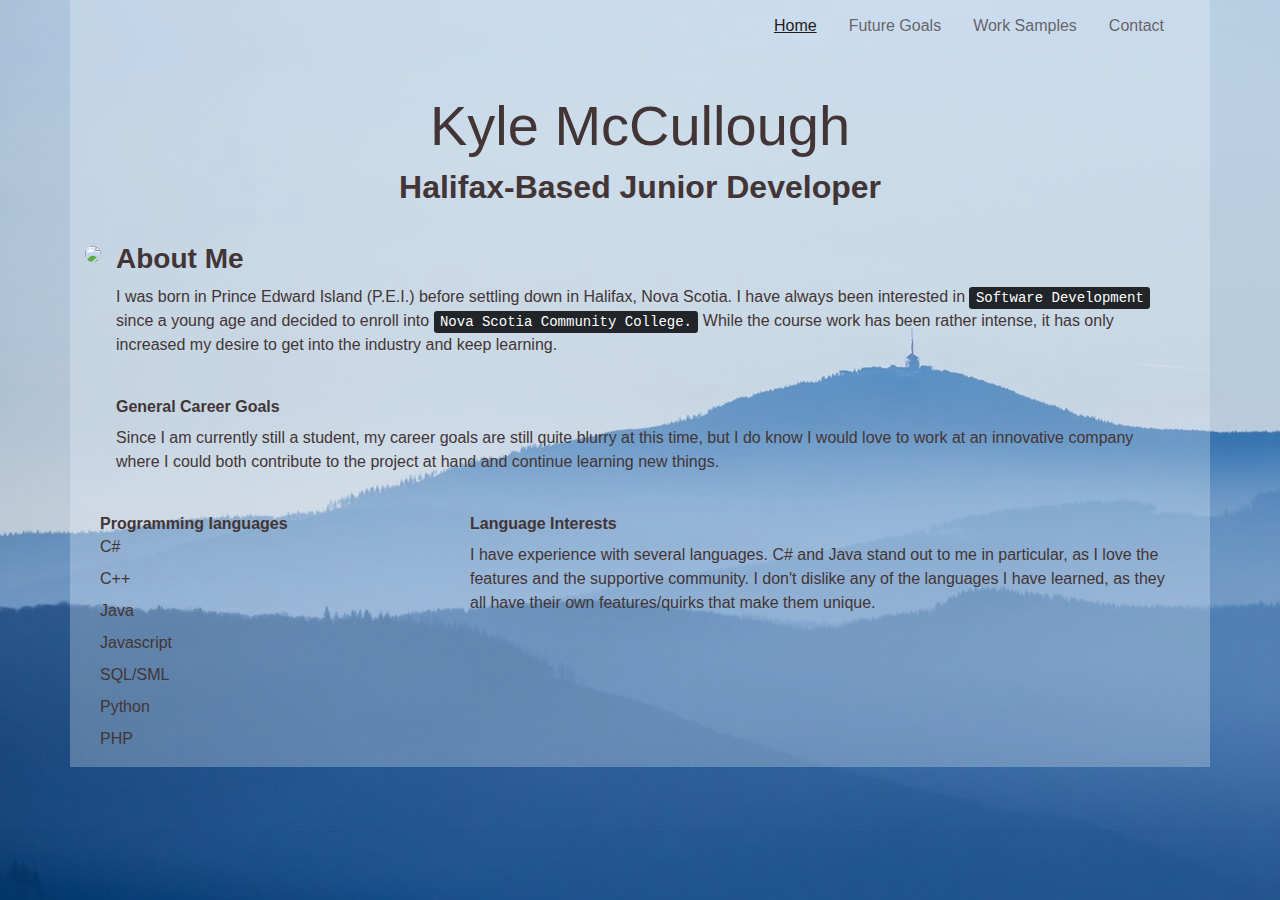
==== index.html @ 57d94fbb "Initial Commit" ====
<!DOCTYPE html>
<html lang="en">
    
    <head>
		<meta name="viewport" content="width=device-width, initial-scale=1">
        <meta charset="utf-8">
		<link rel="stylesheet" href="https://maxcdn.bootstrapcdn.com/bootstrap/4.5.2/css/bootstrap.min.css">
		<script src="https://ajax.googleapis.com/ajax/libs/jquery/3.5.1/jquery.min.js"></script>
		<script src="https://cdnjs.cloudflare.com/ajax/libs/popper.js/1.16.0/umd/popper.min.js"></script>
		<script src="https://maxcdn.bootstrapcdn.com/bootstrap/4.5.2/js/bootstrap.min.js"></script>
        <meta http-equiv="X-UA-Compatible" content="IE=edge">
        <title>Kyle McCullough Portfolio</title>
        <meta name="description" content="An interactive getting started guide for Brackets.">
        <link rel="stylesheet" href="main.css">
    </head>
    <body>
        
		<div class="container bodyBackground">
			<ul class="col-sm 3 intro">
				<li><a href="contact.html"><p>Contact</p></a></li>
				<!-- <li><a href="resume.html"><p>Resume</p></a></li> -->
				<li><a href="samples.html" ><p>Work Samples</p></a></li>
				<li><a href="goals.html" ><p>Future Goals</p></a></li>
				<li><a href="index.html"><p id="currentPage">Home</p></a></li>
			</ul>

			<div class="container pt-4"></div>

			<h1 class="col-sm 3 intro display-4">Kyle McCullough</h1>
			<h2 class="col-sm 3 intro ">Halifax-Based Junior Developer</h2>

			<div class="container pt-4"></div>

				<article class="container-sm">
					
					<article class="row">				
						<article class="col-">
							<a href="https://placeholder.com"><img class="rounded-circle" src="https://via.placeholder.com/250"></a>
						</article>

						<article class="col">
							<h3>About Me</h3>
							<p>I was born in Prince Edward Island (P.E.I.) before settling down in Halifax, Nova Scotia. I have always been interested in <kbd>Software Development</kbd> since a young age and decided to enroll into <kbd>Nova Scotia Community College.</kbd> While the course work has been rather intense, it has only increased my desire to get into the industry and keep learning.</p>
						
							<div class="container pt-4"></div>

							<h6>General Career Goals</h6>
							<p>Since I am currently still a student, my career goals are still quite blurry at this time, but I do know I would love to work at an innovative company where I could both contribute to the project at hand and continue learning new things.</p>
						</article>
					</article>
					
					
					<div class="container pt-4"></div>
					
					<article class="row">
						<article class="col-4">
							<dl>
								<dt>Programming languages</dt>
								<dd>C#</dd>
								<dd>C++</dd>
								<dd>Java</dd>
								<dd>Javascript</dd>
								<dd>SQL/SML</dd>
								<dd>Python</dd>
								<dd>PHP</dd>
							</dl>
						</article>
						
						<article class="col">
							<h6>Language Interests</h6>
							<p>I have experience with several languages. C# and Java stand out to me in particular, as I love the features and the supportive community. I don't dislike any of the languages I have learned, as they all have their own features/quirks that make them unique.</p>


							<!-- <h6>Career Interests</h6>
							<p></p> -->

						</article>
						
					</article>
					
				</article>
		</div>	
	</body>
</html>
---- main.css ----
body {
  background-image: url(Images/krzysztof-kowalik-2pnozU26QBo-unsplash.jpg);
	background-repeat: repeat;
	box-shadow: 0 0 2px rgba(0, 0, 0, 0.06);
  color: #545454;
  font-family: "Helvetica Neue", Helvetica, Arial, sans-serif;
  font-size: 16px;
  line-height: 1.5;
  margin: 0 auto;
  padding: 0em 0em 4em;
}

/* Class styles */

.sample {
  box-shadow: 5px 10px;
}

.bodyBackground {
	background-color: rgba(240, 248, 255, 0.28);
}

.contact {
  font-size: larger;
  text-align: center;
}

.intro {
  text-align: center;
}

.centeredList dd {
  font-size:larger;
}

.centeredList {
  text-align: left;
}

/* ID styles */

#currentPage {
	color: #241b1b;
	text-decoration: underline;
	text-decoration-color: #241b1b;
}

#note {
	text-align: center;
}

#name {
  text-align: left;
}

/* General styles */

p, dd {
	color: #433535;
}

h1, h2, h3, h4, h5, h6, dt {
  color: #433535;
  font-weight: 600;
  line-height: 1.3;
}

h4, h2 {
  text-align: center;
}

/* Navbar/Links */

a {
  color: #0083e8;
}

ul {
  list-style-type: none;
  margin: 0;
  padding-right: 8%;
  overflow: hidden;
}

li {
  float: right;
}

li p {
	color: rgba(67, 53, 53, 0.74);
}

li a {
  display: block;
  color: white;
  text-align: center;
  padding: 14px 16px;
  text-decoration: none;
}

li a:hover {
  background-color: rgba(176, 243, 255, 0.25);
}
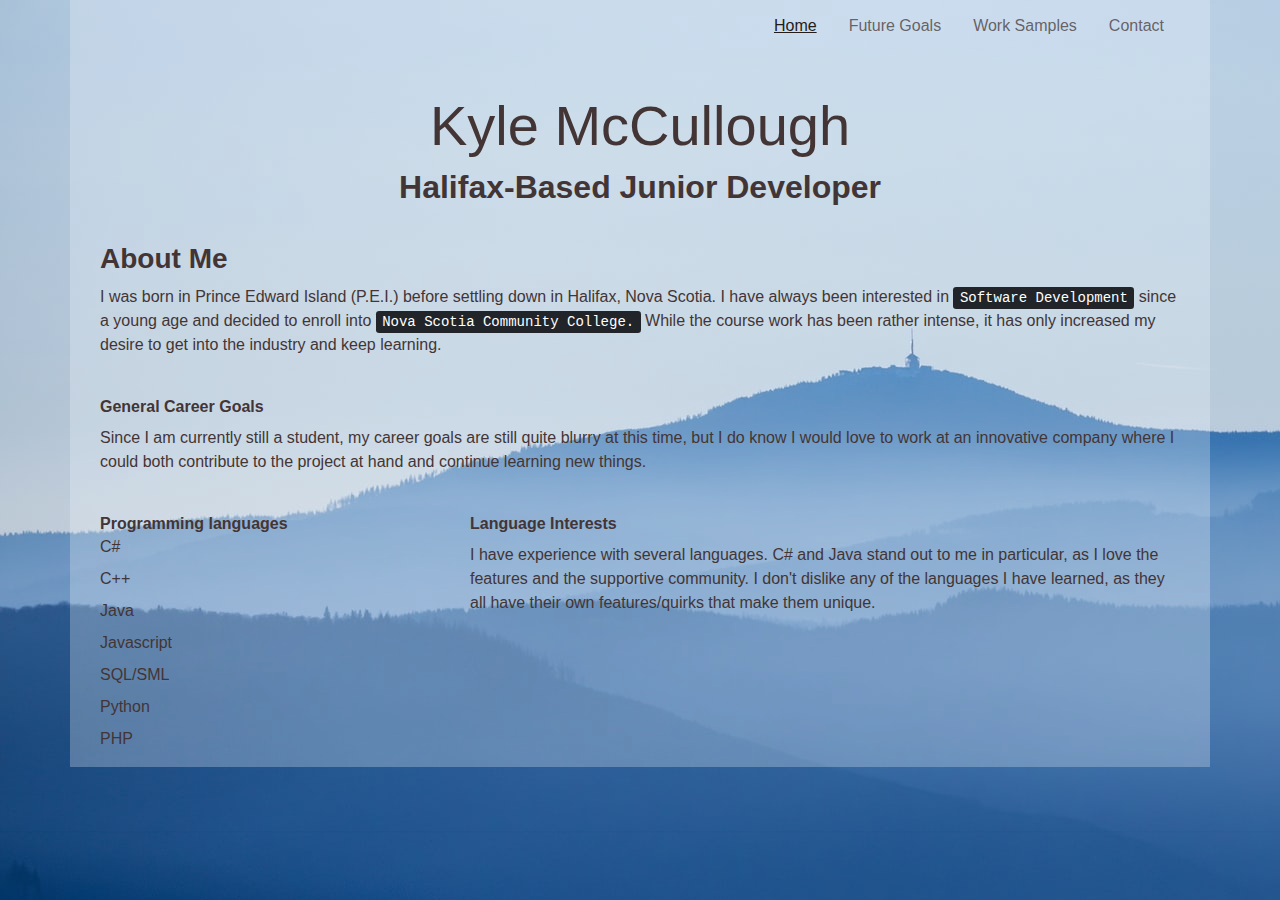
==== commit c617dbe2: "Removed placeholder image." ====
--- a/index.html
+++ b/index.html
@@ -35,7 +35,7 @@
 					
 					<article class="row">				
 						<article class="col-">
-							<a href="https://placeholder.com"><img class="rounded-circle" src="https://via.placeholder.com/250"></a>
+							<!-- <a href="https://placeholder.com"><img class="rounded-circle" src="https://via.placeholder.com/250"></a> -->
 						</article>
 
 						<article class="col">
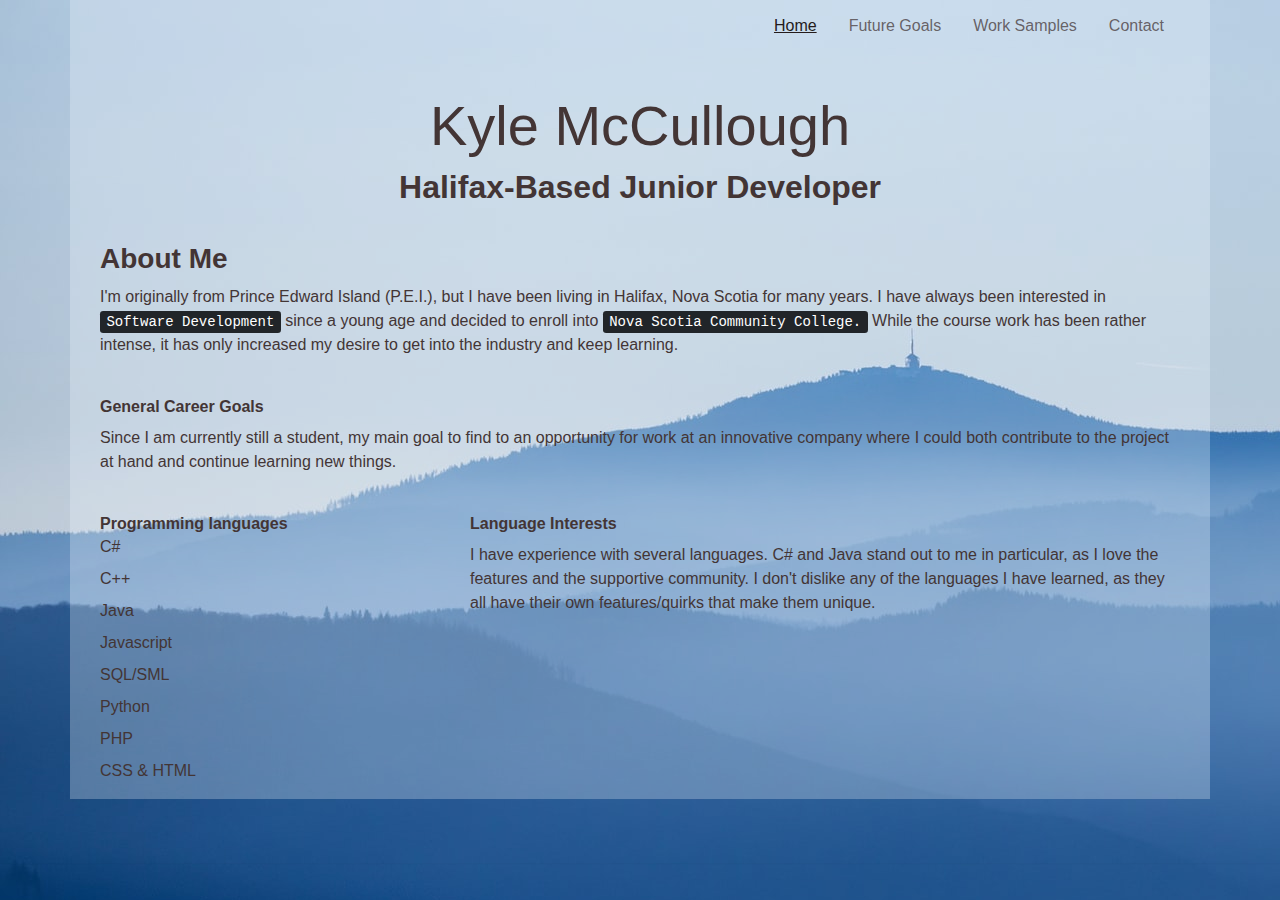
==== commit 6bec2aff: "Rewrote certain sections, added CSS & HTML to languages list." ====
--- a/index.html
+++ b/index.html
@@ -40,12 +40,12 @@
 
 						<article class="col">
 							<h3>About Me</h3>
-							<p>I was born in Prince Edward Island (P.E.I.) before settling down in Halifax, Nova Scotia. I have always been interested in <kbd>Software Development</kbd> since a young age and decided to enroll into <kbd>Nova Scotia Community College.</kbd> While the course work has been rather intense, it has only increased my desire to get into the industry and keep learning.</p>
+							<p>I'm originally from Prince Edward Island (P.E.I.), but I have been living in Halifax, Nova Scotia for many years. I have always been interested in <kbd>Software Development</kbd> since a young age and decided to enroll into <kbd>Nova Scotia Community College.</kbd> While the course work has been rather intense, it has only increased my desire to get into the industry and keep learning.</p>
 						
 							<div class="container pt-4"></div>
 
 							<h6>General Career Goals</h6>
-							<p>Since I am currently still a student, my career goals are still quite blurry at this time, but I do know I would love to work at an innovative company where I could both contribute to the project at hand and continue learning new things.</p>
+							<p>Since I am currently still a student, my main goal to find to an opportunity for work at an innovative company where I could both contribute to the project at hand and continue learning new things.</p>
 						</article>
 					</article>
 					
@@ -63,16 +63,13 @@
 								<dd>SQL/SML</dd>
 								<dd>Python</dd>
 								<dd>PHP</dd>
+								<dd>CSS & HTML</dd>
 							</dl>
 						</article>
 						
 						<article class="col">
 							<h6>Language Interests</h6>
 							<p>I have experience with several languages. C# and Java stand out to me in particular, as I love the features and the supportive community. I don't dislike any of the languages I have learned, as they all have their own features/quirks that make them unique.</p>
-
-
-							<!-- <h6>Career Interests</h6>
-							<p></p> -->
 
 						</article>
 						
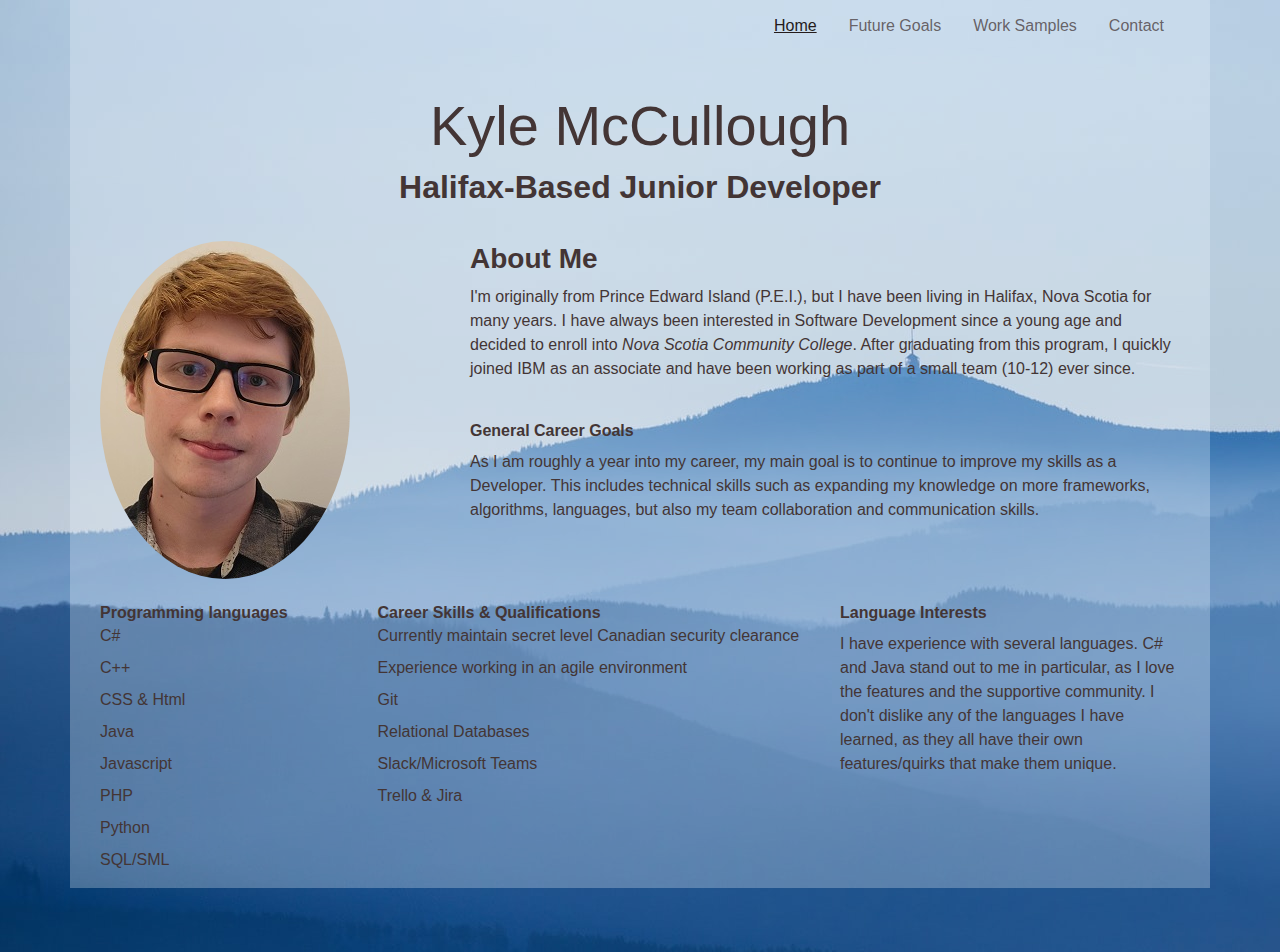
==== commit 0084e674: "Updated with current information" ====
--- a/index.html
+++ b/index.html
@@ -10,7 +10,7 @@
 		<script src="https://maxcdn.bootstrapcdn.com/bootstrap/4.5.2/js/bootstrap.min.js"></script>
         <meta http-equiv="X-UA-Compatible" content="IE=edge">
         <title>Kyle McCullough Portfolio</title>
-        <meta name="description" content="An interactive getting started guide for Brackets.">
+        <meta name="description" content="Portfolio For Kyle McCullough.">
         <link rel="stylesheet" href="main.css">
     </head>
     <body>
@@ -34,18 +34,18 @@
 				<article class="container-sm">
 					
 					<article class="row">				
-						<article class="col-">
-							<!-- <a href="https://placeholder.com"><img class="rounded-circle" src="https://via.placeholder.com/250"></a> -->
+						<article class="col-4" id="myself">
+							<img class="rounded-circle" src="KyleMcCullough.jpg" alt="Picture of myself (Kyle McCullough)">
 						</article>
 
 						<article class="col">
 							<h3>About Me</h3>
-							<p>I'm originally from Prince Edward Island (P.E.I.), but I have been living in Halifax, Nova Scotia for many years. I have always been interested in <kbd>Software Development</kbd> since a young age and decided to enroll into <kbd>Nova Scotia Community College.</kbd> While the course work has been rather intense, it has only increased my desire to get into the industry and keep learning.</p>
+							<p>I'm originally from Prince Edward Island (P.E.I.), but I have been living in Halifax, Nova Scotia for many years. I have always been interested in Software Development since a young age and decided to enroll into <i>Nova Scotia Community College</i>. After graduating from this program, I quickly joined IBM as an associate and have been working as part of a small team (10-12) ever since.</p>
 						
 							<div class="container pt-4"></div>
 
 							<h6>General Career Goals</h6>
-							<p>Since I am currently still a student, my main goal to find to an opportunity for work at an innovative company where I could both contribute to the project at hand and continue learning new things.</p>
+							<p>As I am roughly a year into my career, my main goal is to continue to improve my skills as a Developer. This includes technical skills such as expanding my knowledge on more frameworks, algorithms, languages, but also my team collaboration and communication skills.</p>
 						</article>
 					</article>
 					
@@ -53,21 +53,33 @@
 					<div class="container pt-4"></div>
 					
 					<article class="row">
-						<article class="col-4">
+						<article class="col-3">
 							<dl>
 								<dt>Programming languages</dt>
 								<dd>C#</dd>
 								<dd>C++</dd>
+								<dd>CSS & Html</dd>
 								<dd>Java</dd>
 								<dd>Javascript</dd>
+								<dd>PHP</dd>
+								<dd>Python</dd>
 								<dd>SQL/SML</dd>
-								<dd>Python</dd>
-								<dd>PHP</dd>
-								<dd>CSS & HTML</dd>
+							</dl>
+						</article>
+
+						<article class="col-5">
+							<dl>
+								<dt>Career Skills & Qualifications</dt>
+								<dd>Currently maintain secret level Canadian security clearance</dd>
+								<dd>Experience working in an agile environment</dd>
+								<dd>Git</dd>
+								<dd>Relational Databases</dd>
+								<dd>Slack/Microsoft Teams</dd>
+								<dd>Trello & Jira</dd>
 							</dl>
 						</article>
 						
-						<article class="col">
+						<article class="col-4">
 							<h6>Language Interests</h6>
 							<p>I have experience with several languages. C# and Java stand out to me in particular, as I love the features and the supportive community. I don't dislike any of the languages I have learned, as they all have their own features/quirks that make them unique.</p>
 
--- a/main.css
+++ b/main.css
@@ -23,6 +23,10 @@
 .contact {
   font-size: larger;
   text-align: center;
+}
+
+.cardStyle {
+  padding-bottom: 50px;
 }
 
 .intro {
@@ -99,5 +103,13 @@
 }
 
 li a:hover {
-  background-color: rgba(176, 243, 255, 0.25);
-}+  background-color: rgba(43, 50, 51, 0.25);
+}
+
+/* Mobile */
+
+@media only screen and (max-device-width: 480px){
+  #myself {
+    display: none;
+  }
+ }